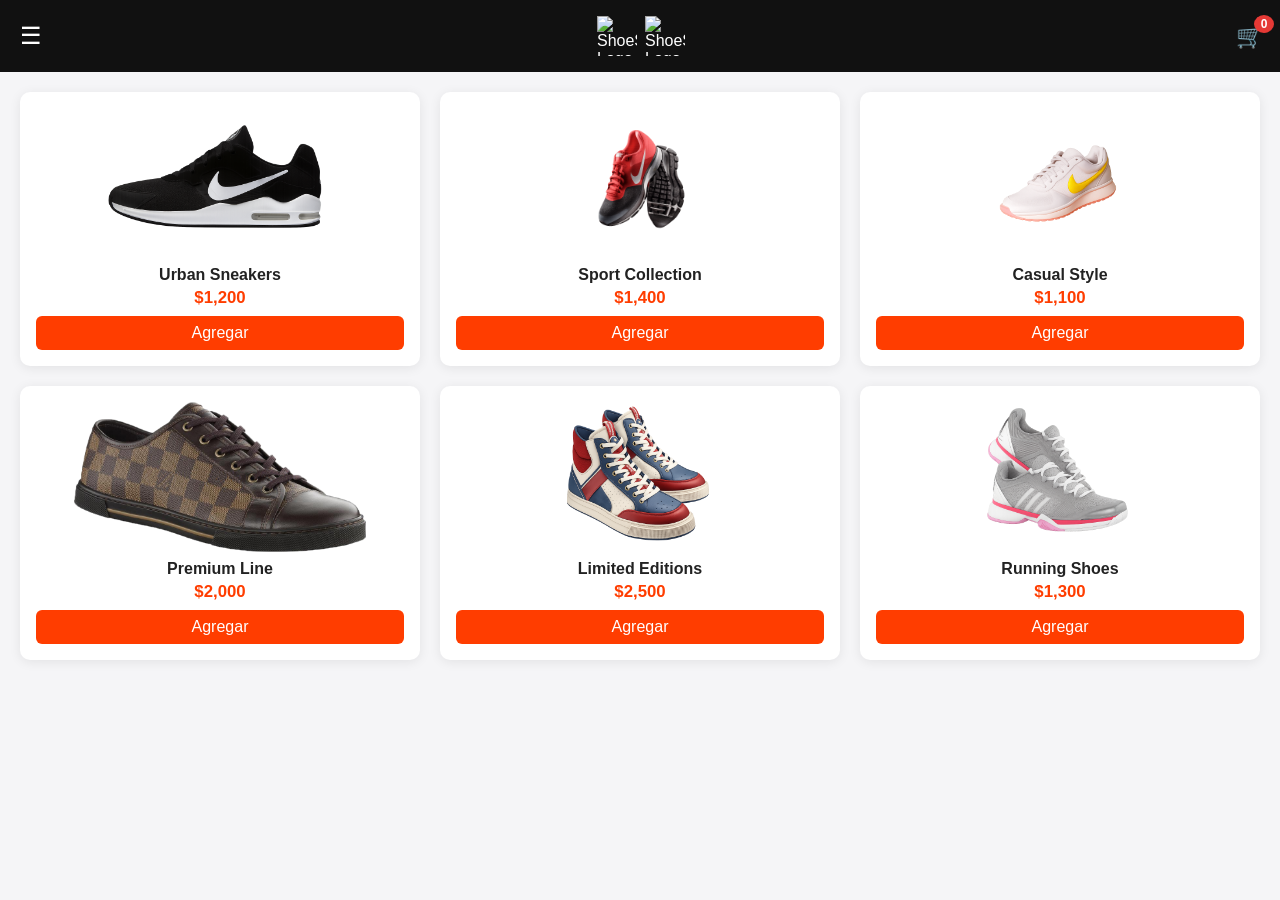
==== index.html @ 29689006 "primer commit" ====
<!DOCTYPE html>
<html lang="es">
<head>
  <meta charset="UTF-8">
  <meta name="viewport" content="width=device-width, initial-scale=1.0">
  <title>ShoeStore - Inicio</title>
  <link rel="stylesheet" href="css/style.css">
</head>
<body>

  <!-- Overlay del menú lateral -->
  <div class="sidebar-overlay" id="sidebarOverlay"></div>

  <!-- HEADER -->
  <header class="header">
    <button class="header__menu-btn" id="openMenu" aria-label="Abrir menú">☰</button>

    <div class="header__logos">
      <img src="img/logo_a.png" class="header__logo" alt="ShoeStore Logo A">
      <img src="img/logo_b.png" class="header__logo" alt="ShoeStore Logo B">
    </div>

    <a href="shop.html" class="cart-icon" aria-label="Ver carrito">
      🛒<span class="cart-icon__count" id="cartCount">0</span>
    </a>
  </header>

  <!-- SIDEBAR -->
  <aside class="sidebar" id="sidebar" aria-label="Menú de navegación">
    <button class="sidebar__close" id="closeMenu" aria-label="Cerrar menú">✖</button>
    <nav>
      <a href="index.html" class="sidebar__link sidebar__link--active">Inicio</a>
      <a href="form.html"  class="sidebar__link">Cuenta</a>
      <a href="shop.html"  class="sidebar__link">Carrito</a>
    </nav>
  </aside>

  <!-- Catálogo de productos -->
  <main>
    <section class="products" aria-label="Catálogo de productos">

      <article class="card">
        <img src="img/URBANS.png" class="card__image" alt="Urban Sneakers">
        <h2 class="card__name">Urban Sneakers</h2>
        <p class="card__price">$1,200</p>
        <button class="card__btn" data-name="Urban Sneakers" data-price="1200">Agregar</button>
      </article>

      <article class="card">
        <img src="img/SPORTS.png" class="card__image" alt="Sport Collection">
        <h2 class="card__name">Sport Collection</h2>
        <p class="card__price">$1,400</p>
        <button class="card__btn" data-name="Sport Collection" data-price="1400">Agregar</button>
      </article>

      <article class="card">
        <img src="img/CASUALS.png" class="card__image" alt="Casual Style">
        <h2 class="card__name">Casual Style</h2>
        <p class="card__price">$1,100</p>
        <button class="card__btn" data-name="Casual Style" data-price="1100">Agregar</button>
      </article>

      <article class="card">
        <img src="img/PREMIUM.png" class="card__image" alt="Premium Line">
        <h2 class="card__name">Premium Line</h2>
        <p class="card__price">$2,000</p>
        <button class="card__btn" data-name="Premium Line" data-price="2000">Agregar</button>
      </article>

      <article class="card">
        <img src="img/EDITIONS.png" class="card__image" alt="Limited Editions">
        <h2 class="card__name">Limited Editions</h2>
        <p class="card__price">$2,500</p>
        <button class="card__btn" data-name="Limited Editions" data-price="2500">Agregar</button>
      </article>

      <article class="card">
        <img src="img/RUNNING.png" class="card__image" alt="Running Shoes">
        <h2 class="card__name">Running Shoes</h2>
        <p class="card__price">$1,300</p>
        <button class="card__btn" data-name="Running Shoes" data-price="1300">Agregar</button>
      </article>

    </section>
  </main>

  <script src="js/script.js"></script>
</body>
</html>
---- css/style.css ----
/* RESET & BASE */
*, *::before, *::after {
  margin: 0;
  padding: 0;
  box-sizing: border-box;
}
html { font-size: 16px; scroll-behavior: smooth; }
body { font-family: 'Arial', sans-serif; background: #f5f5f7; color: #222; min-height: 100vh; }
a { text-decoration: none; color: inherit; }
img { max-width: 100%; display: block; }
button { font-family: inherit; }
ul, ol { list-style: none; }

/* HEADER */
.header {
  display: flex;
  align-items: center;
  justify-content: space-between;
  background: #111;
  color: #fff;
  padding: 16px;
  position: sticky;
  top: 0;
  z-index: 100;
}
.header__menu-btn {
  font-size: 1.5rem;
  cursor: pointer;
  background: none;
  border: none;
  color: #fff;
  line-height: 1;
  padding: 4px;
  transition: color 0.3s ease;
}
.header__menu-btn:hover { color: #ff3d00; }
.header__logos { display: flex; align-items: center; gap: 8px; }
.header__logo { width: 40px; height: 40px; object-fit: contain; }
.header__title { font-size: 1.2rem; font-weight: 700; letter-spacing: 1px; }

/* CART ICON */
.cart-icon {
  position: relative;
  color: #fff;
  font-size: 1.4rem;
  display: flex;
  align-items: center;
}
.cart-icon__count {
  position: absolute;
  top: -8px;
  right: -10px;
  background: #e53935;
  color: #fff;
  padding: 2px 6px;
  border-radius: 50%;
  font-size: 0.75rem;
  font-weight: 700;
  min-width: 20px;
  text-align: center;
}

/* SIDEBAR */
.sidebar {
  position: fixed;
  top: 0;
  left: -220px;
  width: 220px;
  height: 100%;
  background: #222;
  padding: 16px;
  transition: left 0.3s ease;
  display: flex;
  flex-direction: column;
  gap: 16px;
  z-index: 999;
}
.sidebar nav {
  display: flex;
  flex-direction: column;
  gap: 16px;
}
.sidebar--active { left: 0; }
.sidebar__close {
  cursor: pointer;
  color: #fff;
  font-size: 1.2rem;
  align-self: flex-end;
  background: none;
  border: none;
  line-height: 1;
  transition: color 0.3s ease;
}
.sidebar__close:hover { color: #ff3d00; }
.sidebar__link {
  color: #ccc;
  font-size: 1rem;
  padding: 4px 0;
  transition: color 0.3s ease;
}
.sidebar__link:hover { color: #ff3d00; }
.sidebar__link--active { color: #ff3d00; font-weight: 700; }

.sidebar-overlay {
  display: none;
  position: fixed;
  inset: 0;
  background: rgba(0,0,0,0.4);
  z-index: 998;
}
.sidebar-overlay--visible { display: block; }

/* PRODUCTS GRID */
.products {
  display: grid;
  grid-template-columns: repeat(3, 1fr);
  gap: 20px;
  padding: 20px;
}
@media (max-width: 768px) {
  .products { grid-template-columns: repeat(2, 1fr); }
}
@media (max-width: 480px) {
  .products { grid-template-columns: 1fr; }
}

/* PRODUCT CARD */
.card {
  background: #fff;
  border-radius: 10px;
  box-shadow: 0 2px 12px rgba(0,0,0,0.08);
  padding: 16px;
  text-align: center;
  transition: transform 0.3s ease, box-shadow 0.3s ease;
}
.card:hover { transform: translateY(-5px); box-shadow: 0 6px 20px rgba(0,0,0,0.13); }
.card__image { width: 100%; height: 150px; object-fit: contain; margin-bottom: 8px; }
.card__name { font-size: 1rem; font-weight: 700; margin-bottom: 4px; }
.card__price { color: #ff3d00; font-size: 1.05rem; font-weight: 600; margin-bottom: 8px; }
.card__btn {
  padding: 8px 16px;
  border: none;
  border-radius: 6px;
  cursor: pointer;
  font-size: 1rem;
  transition: background 0.3s ease, transform 0.3s ease;
  width: 100%;
  background: #ff3d00;
  color: #fff;
}
.card__btn:hover { background: #cc3200; transform: translateY(-1px); }
.card__btn:active { transform: translateY(0); }
.card__btn:disabled { background: #757575; cursor: default; transform: none; }

/* FORM */
.form-container {
  display: flex;
  justify-content: center;
  align-items: flex-start;
  padding: 32px 16px;
  min-height: calc(100vh - 60px);
}
.register-form {
  background: #fff;
  padding: 32px;
  border-radius: 10px;
  width: 100%;
  max-width: 360px;
  box-shadow: 0 2px 16px rgba(0,0,0,0.08);
}
.register-form__title { font-size: 1.5rem; font-weight: 700; margin-bottom: 20px; text-align: center; }
.register-form__group { margin-bottom: 16px; display: flex; flex-direction: column; gap: 4px; }
.register-form__label { font-size: 0.85rem; font-weight: 600; }
.register-form__input {
  width: 100%;
  padding: 8px 16px;
  border: 1.5px solid #ddd;
  border-radius: 6px;
  font-size: 1rem;
  transition: border-color 0.3s ease;
}
.register-form__input:focus { outline: none; border-color: #ff3d00; }
.register-form__btn {
  padding: 8px 16px;
  border: none;
  border-radius: 6px;
  cursor: pointer;
  font-size: 1rem;
  transition: background 0.3s ease, transform 0.3s ease;
  width: 100%;
  background: #ff3d00;
  color: #fff;
  margin-top: 8px;
  font-weight: 700;
}
.register-form__btn:hover { background: #cc3200; transform: translateY(-1px); }
.register-form__message {
  margin-top: 8px;
  padding: 8px;
  border-radius: 6px;
  text-align: center;
  font-size: 0.9rem;
  display: none;
}
.register-form__message--success { display: block; background: #e8f5e9; color: #43a047; }
.register-form__message--error   { display: block; background: #ffebee; color: #e53935; }

/* CART PAGE */
.cart { padding: 20px; max-width: 700px; margin: 0 auto; }
.cart__title { font-size: 1.5rem; font-weight: 700; margin-bottom: 20px; }
.cart__empty { text-align: center; color: #757575; padding: 32px 0; font-size: 1rem; }
.cart__list { display: flex; flex-direction: column; gap: 8px; margin-bottom: 20px; }
.cart__total { font-size: 1.2rem; font-weight: 700; margin-bottom: 16px; }
.cart__total span { color: #ff3d00; }
.cart__actions { display: flex; gap: 8px; flex-wrap: wrap; }
@media (max-width: 480px) { .cart__actions { flex-direction: column; } }
.cart__btn {
  padding: 8px 16px;
  border: none;
  border-radius: 6px;
  cursor: pointer;
  font-size: 1rem;
  color: #fff;
  transition: background 0.3s ease, transform 0.3s ease;
}
.cart__btn:hover { transform: translateY(-1px); }
.cart__btn--buy  { background: #43a047; }
.cart__btn--buy:hover  { background: #388e3c; }
.cart__btn--clear { background: #757575; }
.cart__btn--clear:hover { background: #616161; }

/* CART ITEM */
.cart-item {
  display: flex;
  justify-content: space-between;
  align-items: center;
  background: #fff;
  padding: 8px 16px;
  border-radius: 6px;
  box-shadow: 0 1px 6px rgba(0,0,0,0.08);
}
.cart-item__info { font-size: 1rem; font-weight: 500; }
.cart-item__price { color: #ff3d00; font-weight: 600; }
.cart-item__remove {
  padding: 4px 8px;
  border: none;
  border-radius: 4px;
  cursor: pointer;
  font-size: 0.8rem;
  background: #e53935;
  color: #fff;
  transition: background 0.3s ease;
}
.cart-item__remove:hover { background: #c62828; }
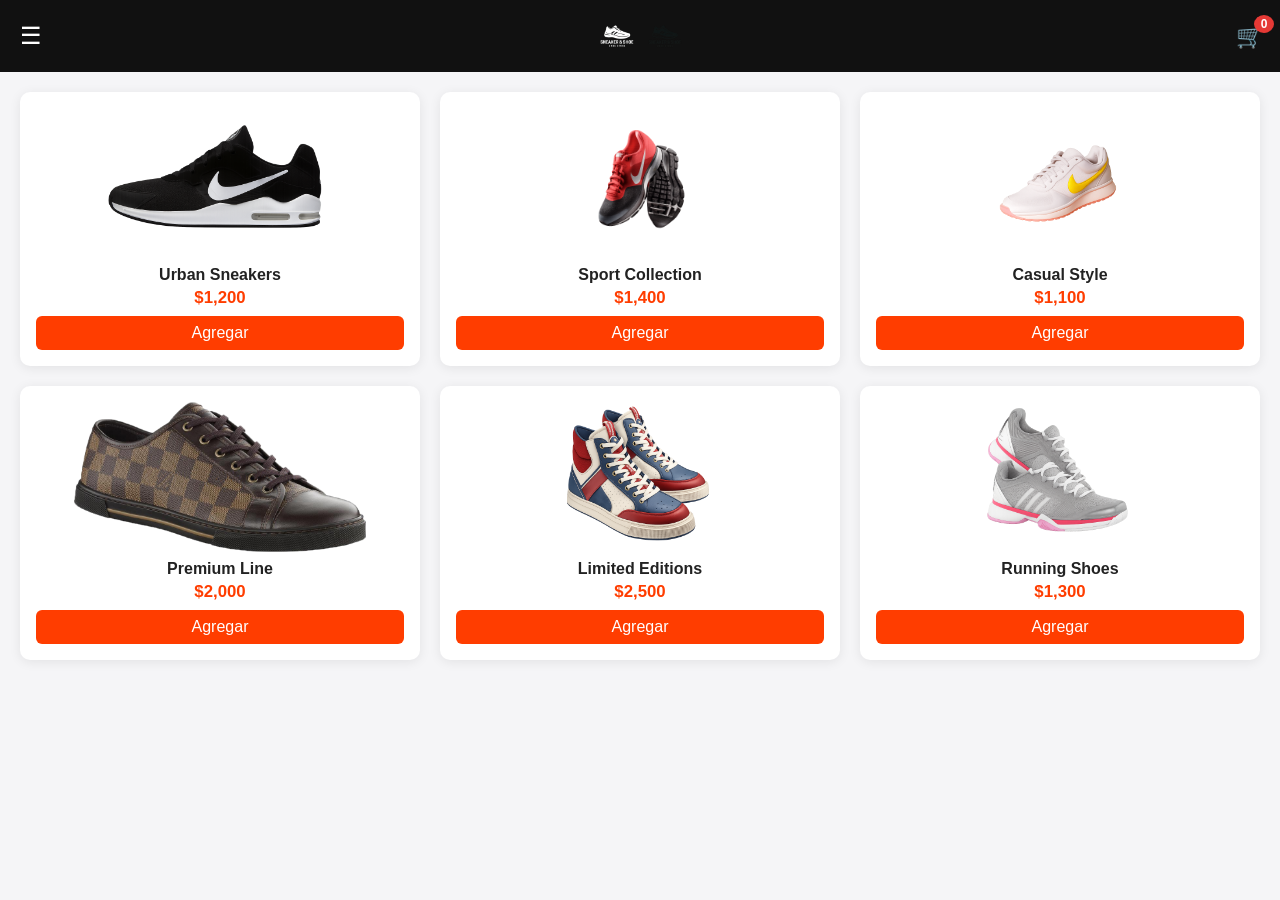
==== commit 42e78179: "fix: agrega imágenes logo_a y logo_b faltantes" ====
--- a/index.html
+++ b/index.html
@@ -16,8 +16,8 @@
     <button class="header__menu-btn" id="openMenu" aria-label="Abrir menú">☰</button>
 
     <div class="header__logos">
-      <img src="img/logo_a.png" class="header__logo" alt="ShoeStore Logo A">
-      <img src="img/logo_b.png" class="header__logo" alt="ShoeStore Logo B">
+      <img src="img/LOGO_A.png" class="header__logo" alt="ShoeStore Logo A">
+      <img src="img/LOGO_B.png" class="header__logo" alt="ShoeStore Logo B">
     </div>
 
     <a href="shop.html" class="cart-icon" aria-label="Ver carrito">
